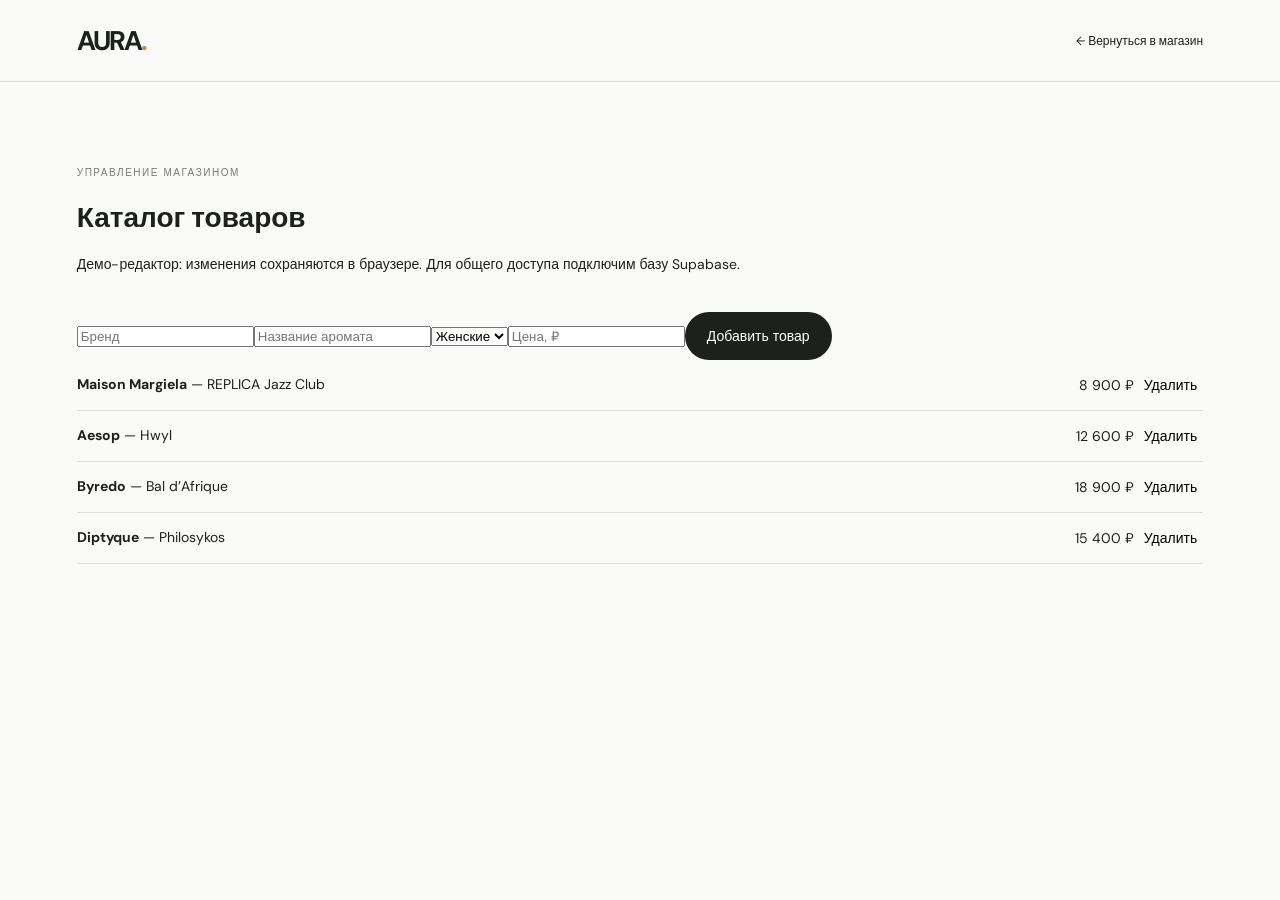
==== admin.html @ 19cbc323 "Создан магазин парфюмерии" ====
<!doctype html><html lang="ru"><head><meta charset="UTF-8"><meta name="viewport" content="width=device-width,initial-scale=1"><title>AURA — управление каталогом</title><link rel="stylesheet" href="styles.css"></head><body><header><a class="logo" href="index.html">AURA<span>.</span></a><nav><a href="index.html">← Вернуться в магазин</a></nav></header><main class="catalog"><small>УПРАВЛЕНИЕ МАГАЗИНОМ</small><h1>Каталог товаров</h1><p>Демо-редактор: изменения сохраняются в браузере. Для общего доступа подключим базу Supabase.</p><form id="form"><input id="brand" placeholder="Бренд" required><input id="name" placeholder="Название аромата" required><select id="type"><option value="women">Женские</option><option value="men">Мужские</option><option value="unisex">Унисекс</option></select><input id="price" type="number" placeholder="Цена, ₽" required><button class="button">Добавить товар</button></form><div id="list"></div></main><script>let data=JSON.parse(localStorage.getItem('aura-products')||'null')||[{brand:'Maison Margiela',name:'REPLICA Jazz Club',type:'unisex',price:8900},{brand:'Aesop',name:'Hwyl',type:'men',price:12600},{brand:'Byredo',name:'Bal d’Afrique',type:'women',price:18900},{brand:'Diptyque',name:'Philosykos',type:'unisex',price:15400}];const save=()=>{localStorage.setItem('aura-products',JSON.stringify(data));draw()};function draw(){list.innerHTML=data.map((p,i)=>`<div class="cart"><span><b>${p.brand}</b> — ${p.name}</span><span>${p.price.toLocaleString('ru-RU')} ₽ <button onclick="data.splice(${i},1);save()">Удалить</button></span></div>`).join('')}form.onsubmit=e=>{e.preventDefault();data.push({brand:brand.value,name:name.value,type:type.value,price:+price.value});save();form.reset()};draw()</script></body></html>
---- styles.css ----
@import url('https://fonts.googleapis.com/css2?family=DM+Sans:wght@400;700&family=Playfair+Display:ital@0;1&display=swap');:root{--ink:#1d211e;--muted:#777c76;--line:#dddeda;--sage:#c8d1c1;--accent:#d77d58}*{box-sizing:border-box}body{margin:0;color:var(--ink);font:14px 'DM Sans',sans-serif;background:#fafaf8}a{color:inherit;text-decoration:none}.top{background:var(--ink);color:#fff;text-align:center;padding:9px;font-size:11px;letter-spacing:.08em}header{height:82px;display:flex;align-items:center;padding:0 6%;gap:5%;border-bottom:1px solid var(--line);position:sticky;top:0;background:#fafaf8;z-index:2}.logo{font-size:27px;font-weight:bold;letter-spacing:-.07em}.logo span{color:var(--accent)}header input{border:0;border-bottom:1px solid #aaa;background:transparent;padding:12px;flex:1;max-width:400px;outline:0;font:inherit}nav{display:flex;gap:25px;margin-left:auto;font-size:12px}button{border:0;background:none;cursor:pointer;font:inherit}.hero{min-height:530px;background:var(--sage);display:grid;grid-template-columns:1fr 1fr;padding:75px 12%}.hero small,.catalog small,.story small{letter-spacing:.15em;color:var(--muted);font-size:10px}.hero h1{font-size:clamp(44px,6vw,78px);line-height:.98;letter-spacing:-.06em}.hero i,h2 i{font-family:'Playfair Display';font-weight:400}.hero p{color:#59635a;max-width:320px;line-height:1.7;margin-bottom:35px}.button{display:inline-block;padding:15px 22px;border-radius:30px;background:var(--ink);color:#fff;margin-top:25px}.art{display:grid;place-items:center}.bottle{height:230px;width:145px;background:linear-gradient(90deg,#b8a68e,#f3e9d7,#a99174);border:3px solid #eadfce;border-radius:7px 7px 20px 20px;display:grid;place-items:center;text-align:center;box-shadow:20px 25px 30px #83908055}.trust{display:grid;grid-template-columns:repeat(4,1fr);padding:28px 10%;border-bottom:1px solid var(--line);gap:20px}.trust small{display:block;color:var(--muted);font-weight:normal;margin-top:7px}.catalog{padding:80px 6%}.heading{display:flex;justify-content:space-between;align-items:end;margin-bottom:35px}.heading h2,.story h2{font-size:42px;letter-spacing:-.05em;margin:15px 0}.heading a{font-size:12px;border-bottom:1px solid}.toolbar{display:flex;justify-content:space-between;border-bottom:1px solid var(--line);padding-bottom:14px;margin-bottom:25px}.chip{color:var(--muted);margin-right:22px}.chip.active{color:var(--ink);font-weight:bold;border-bottom:1px solid}.toolbar select{border:0;background:transparent;color:var(--muted)}.products{display:grid;grid-template-columns:repeat(4,1fr);gap:22px}.product-image{height:280px;background:#eee9e0;display:grid;place-items:center}.product-image:before{content:'';width:95px;height:175px;background:linear-gradient(90deg,#b49a7b,#eadbca,#a78f75);border-radius:5px 5px 18px 18px;box-shadow:12px 15px 20px #7773}.product-info{padding:15px 0}.brand{font-size:10px;color:var(--muted);text-transform:uppercase}.product-name{margin:7px 0}.bottom{display:flex;justify-content:space-between}.add{font-size:11px;border-bottom:1px solid}.story{display:grid;grid-template-columns:1fr 1fr;min-height:430px;background:#f4f2ed}.story>div{display:grid;place-items:center;background:#8a8e7c;color:#f2eee5;font:italic 45px 'Playfair Display';line-height:.9}.story article{padding:80px 12%;line-height:1.8;color:var(--muted)}footer{background:var(--ink);color:white;padding:50px 6%;display:flex;gap:30px}#drawer{position:fixed;right:-420px;top:0;bottom:0;width:390px;background:#fff;z-index:4;padding:30px;transition:.3s;box-shadow:-8px 0 30px #0002}#drawer.open{right:0}#drawer h2{display:flex;justify-content:space-between}#cartItems{min-height:60%;padding-top:20px}.cart{display:flex;justify-content:space-between;border-bottom:1px solid var(--line);padding:15px 0}@media(max-width:800px){header{padding:0 5%}nav a{display:none}.hero{grid-template-columns:1fr;padding:55px 8%}.art{min-height:280px}.trust{grid-template-columns:repeat(2,1fr);padding:25px 8%}.products{grid-template-columns:repeat(2,1fr)}.product-image{height:210px}.story{grid-template-columns:1fr}.story>div{min-height:280px}.heading h2,.story h2{font-size:32px}}
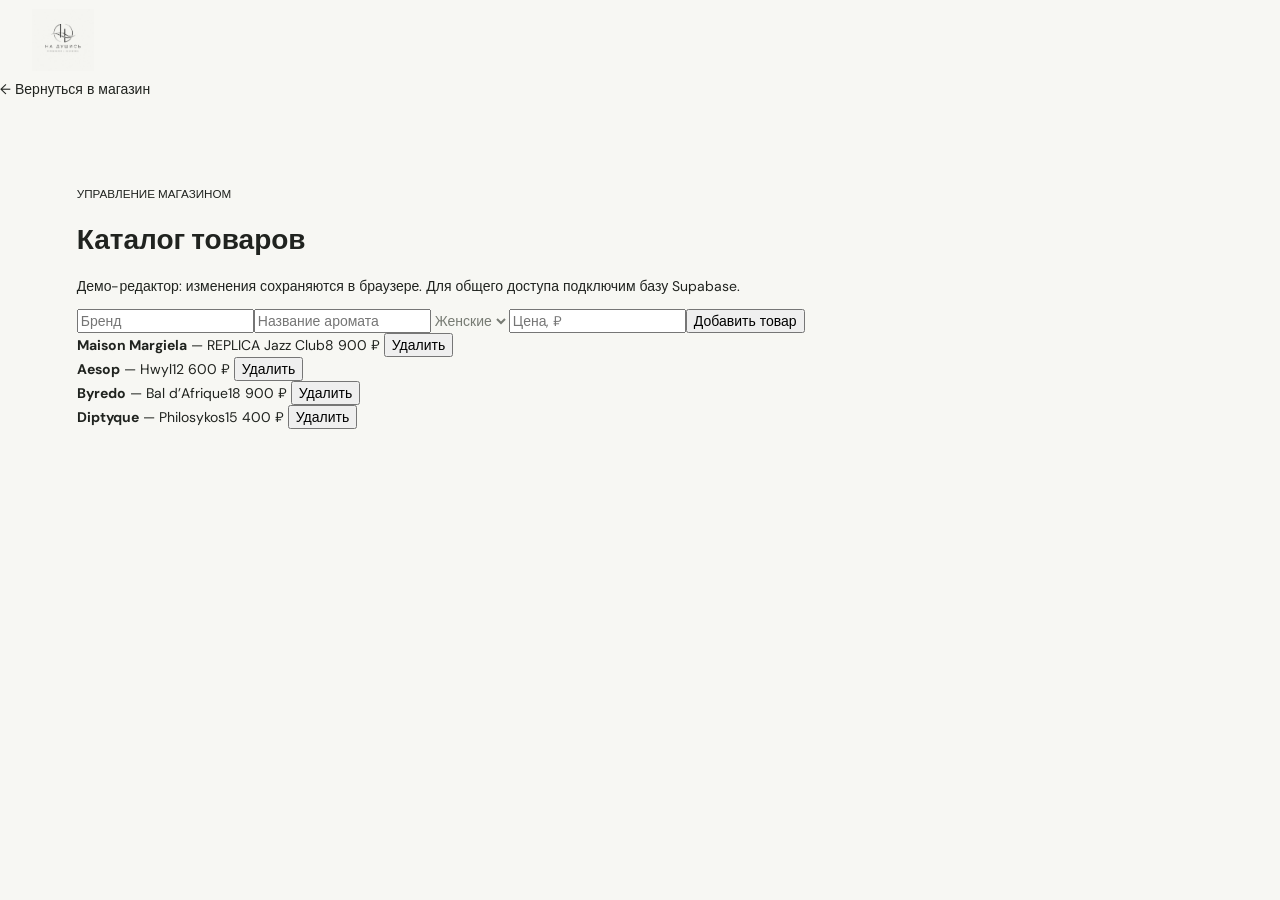
==== commit dfdb2de4: "Add original Na Dushis logo" ====
--- a/admin.html
+++ b/admin.html
@@ -1 +1 @@
-<!doctype html><html lang="ru"><head><meta charset="UTF-8"><meta name="viewport" content="width=device-width,initial-scale=1"><title>AURA — управление каталогом</title><link rel="stylesheet" href="styles.css"></head><body><header><a class="logo" href="index.html">AURA<span>.</span></a><nav><a href="index.html">← Вернуться в магазин</a></nav></header><main class="catalog"><small>УПРАВЛЕНИЕ МАГАЗИНОМ</small><h1>Каталог товаров</h1><p>Демо-редактор: изменения сохраняются в браузере. Для общего доступа подключим базу Supabase.</p><form id="form"><input id="brand" placeholder="Бренд" required><input id="name" placeholder="Название аромата" required><select id="type"><option value="women">Женские</option><option value="men">Мужские</option><option value="unisex">Унисекс</option></select><input id="price" type="number" placeholder="Цена, ₽" required><button class="button">Добавить товар</button></form><div id="list"></div></main><script>let data=JSON.parse(localStorage.getItem('aura-products')||'null')||[{brand:'Maison Margiela',name:'REPLICA Jazz Club',type:'unisex',price:8900},{brand:'Aesop',name:'Hwyl',type:'men',price:12600},{brand:'Byredo',name:'Bal d’Afrique',type:'women',price:18900},{brand:'Diptyque',name:'Philosykos',type:'unisex',price:15400}];const save=()=>{localStorage.setItem('aura-products',JSON.stringify(data));draw()};function draw(){list.innerHTML=data.map((p,i)=>`<div class="cart"><span><b>${p.brand}</b> — ${p.name}</span><span>${p.price.toLocaleString('ru-RU')} ₽ <button onclick="data.splice(${i},1);save()">Удалить</button></span></div>`).join('')}form.onsubmit=e=>{e.preventDefault();data.push({brand:brand.value,name:name.value,type:type.value,price:+price.value});save();form.reset()};draw()</script></body></html>+<!doctype html><html lang="ru"><head><meta charset="UTF-8"><meta name="viewport" content="width=device-width,initial-scale=1"><title>AURA — управление каталогом</title><link rel="stylesheet" href="styles.css"></head><body><header><a class="logo" href="index.html"><img class="site-logo" src="logo.jpg" alt="Логотип"></a><nav><a href="index.html">← Вернуться в магазин</a></nav></header><main class="catalog"><small>УПРАВЛЕНИЕ МАГАЗИНОМ</small><h1>Каталог товаров</h1><p>Демо-редактор: изменения сохраняются в браузере. Для общего доступа подключим базу Supabase.</p><form id="form"><input id="brand" placeholder="Бренд" required><input id="name" placeholder="Название аромата" required><select id="type"><option value="women">Женские</option><option value="men">Мужские</option><option value="unisex">Унисекс</option></select><input id="price" type="number" placeholder="Цена, ₽" required><button class="button">Добавить товар</button></form><div id="list"></div></main><script>let data=JSON.parse(localStorage.getItem('aura-products')||'null')||[{brand:'Maison Margiela',name:'REPLICA Jazz Club',type:'unisex',price:8900},{brand:'Aesop',name:'Hwyl',type:'men',price:12600},{brand:'Byredo',name:'Bal d’Afrique',type:'women',price:18900},{brand:'Diptyque',name:'Philosykos',type:'unisex',price:15400}];const save=()=>{localStorage.setItem('aura-products',JSON.stringify(data));draw()};function draw(){list.innerHTML=data.map((p,i)=>`<div class="cart"><span><b>${p.brand}</b> — ${p.name}</span><span>${p.price.toLocaleString('ru-RU')} ₽ <button onclick="data.splice(${i},1);save()">Удалить</button></span></div>`).join('')}form.onsubmit=e=>{e.preventDefault();data.push({brand:brand.value,name:name.value,type:type.value,price:+price.value});save();form.reset()};draw()</script></body></html>
--- a/styles.css
+++ b/styles.css
@@ -1 +1,30 @@
-@import url('https://fonts.googleapis.com/css2?family=DM+Sans:wght@400;700&family=Playfair+Display:ital@0;1&display=swap');:root{--ink:#1d211e;--muted:#777c76;--line:#dddeda;--sage:#c8d1c1;--accent:#d77d58}*{box-sizing:border-box}body{margin:0;color:var(--ink);font:14px 'DM Sans',sans-serif;background:#fafaf8}a{color:inherit;text-decoration:none}.top{background:var(--ink);color:#fff;text-align:center;padding:9px;font-size:11px;letter-spacing:.08em}header{height:82px;display:flex;align-items:center;padding:0 6%;gap:5%;border-bottom:1px solid var(--line);position:sticky;top:0;background:#fafaf8;z-index:2}.logo{font-size:27px;font-weight:bold;letter-spacing:-.07em}.logo span{color:var(--accent)}header input{border:0;border-bottom:1px solid #aaa;background:transparent;padding:12px;flex:1;max-width:400px;outline:0;font:inherit}nav{display:flex;gap:25px;margin-left:auto;font-size:12px}button{border:0;background:none;cursor:pointer;font:inherit}.hero{min-height:530px;background:var(--sage);display:grid;grid-template-columns:1fr 1fr;padding:75px 12%}.hero small,.catalog small,.story small{letter-spacing:.15em;color:var(--muted);font-size:10px}.hero h1{font-size:clamp(44px,6vw,78px);line-height:.98;letter-spacing:-.06em}.hero i,h2 i{font-family:'Playfair Display';font-weight:400}.hero p{color:#59635a;max-width:320px;line-height:1.7;margin-bottom:35px}.button{display:inline-block;padding:15px 22px;border-radius:30px;background:var(--ink);color:#fff;margin-top:25px}.art{display:grid;place-items:center}.bottle{height:230px;width:145px;background:linear-gradient(90deg,#b8a68e,#f3e9d7,#a99174);border:3px solid #eadfce;border-radius:7px 7px 20px 20px;display:grid;place-items:center;text-align:center;box-shadow:20px 25px 30px #83908055}.trust{display:grid;grid-template-columns:repeat(4,1fr);padding:28px 10%;border-bottom:1px solid var(--line);gap:20px}.trust small{display:block;color:var(--muted);font-weight:normal;margin-top:7px}.catalog{padding:80px 6%}.heading{display:flex;justify-content:space-between;align-items:end;margin-bottom:35px}.heading h2,.story h2{font-size:42px;letter-spacing:-.05em;margin:15px 0}.heading a{font-size:12px;border-bottom:1px solid}.toolbar{display:flex;justify-content:space-between;border-bottom:1px solid var(--line);padding-bottom:14px;margin-bottom:25px}.chip{color:var(--muted);margin-right:22px}.chip.active{color:var(--ink);font-weight:bold;border-bottom:1px solid}.toolbar select{border:0;background:transparent;color:var(--muted)}.products{display:grid;grid-template-columns:repeat(4,1fr);gap:22px}.product-image{height:280px;background:#eee9e0;display:grid;place-items:center}.product-image:before{content:'';width:95px;height:175px;background:linear-gradient(90deg,#b49a7b,#eadbca,#a78f75);border-radius:5px 5px 18px 18px;box-shadow:12px 15px 20px #7773}.product-info{padding:15px 0}.brand{font-size:10px;color:var(--muted);text-transform:uppercase}.product-name{margin:7px 0}.bottom{display:flex;justify-content:space-between}.add{font-size:11px;border-bottom:1px solid}.story{display:grid;grid-template-columns:1fr 1fr;min-height:430px;background:#f4f2ed}.story>div{display:grid;place-items:center;background:#8a8e7c;color:#f2eee5;font:italic 45px 'Playfair Display';line-height:.9}.story article{padding:80px 12%;line-height:1.8;color:var(--muted)}footer{background:var(--ink);color:white;padding:50px 6%;display:flex;gap:30px}#drawer{position:fixed;right:-420px;top:0;bottom:0;width:390px;background:#fff;z-index:4;padding:30px;transition:.3s;box-shadow:-8px 0 30px #0002}#drawer.open{right:0}#drawer h2{display:flex;justify-content:space-between}#cartItems{min-height:60%;padding-top:20px}.cart{display:flex;justify-content:space-between;border-bottom:1px solid var(--line);padding:15px 0}@media(max-width:800px){header{padding:0 5%}nav a{display:none}.hero{grid-template-columns:1fr;padding:55px 8%}.art{min-height:280px}.trust{grid-template-columns:repeat(2,1fr);padding:25px 8%}.products{grid-template-columns:repeat(2,1fr)}.product-image{height:210px}.story{grid-template-columns:1fr}.story>div{min-height:280px}.heading h2,.story h2{font-size:32px}}+@import url('https://fonts.googleapis.com/css2?family=DM+Sans:wght@400;500;700&family=Playfair+Display:ital@0;1&display=swap');
+:root{--ink:#20231f;--muted:#777b73;--line:#dedfd9;--cream:#f7f7f3;--sage:#cbd6c4;--orange:#d7774f}*{box-sizing:border-box}html{scroll-behavior:smooth}body{margin:0;background:var(--cream);color:var(--ink);font:14px 'DM Sans',sans-serif}button,input,select{font:inherit}button{cursor:pointer}a{color:inherit;text-decoration:none}.announcement{background:var(--ink);color:#fff;text-align:center;padding:10px;font-size:10px;letter-spacing:.1em}.announcement span{color:#dd8e6d;margin:0 14px}.site-header{height:80px;padding:0 5.5%;display:flex;align-items:center;gap:38px;border-bottom:1px solid var(--line);background:rgba(247,247,243,.95);position:sticky;top:0;z-index:5}.logo{font-size:28px;font-weight:700;letter-spacing:-.08em}.logo span{color:var(--orange)}.main-nav{display:flex;gap:25px;font-size:12px}.main-nav a:hover,.admin-link:hover,.text-link:hover{color:var(--orange)}.search{margin-left:auto;display:flex;gap:7px;align-items:center;border-bottom:1px solid #b3b5ae;width:235px;color:#60655e}.search span{font-size:25px;line-height:0}.search input{width:100%;padding:10px 0;border:0;background:none;outline:0}.admin-link{font-size:12px}.cart-button{border:1px solid var(--ink);border-radius:22px;padding:10px 16px;background:none;font-size:12px}.cart-button b{background:var(--orange);color:#fff;border-radius:50%;padding:3px 6px;margin-left:7px}.mobile-menu{display:none;background:none;border:0;font-size:20px}.hero{min-height:580px;background:var(--sage);display:grid;grid-template-columns:1.05fr .95fr;padding:80px 12% 70px;overflow:hidden}.eyebrow{font-size:10px;letter-spacing:.16em;color:var(--muted);margin:0 0 22px}.hero h1{font-size:clamp(42px,5.5vw,76px);line-height:.98;letter-spacing:-.065em;margin:0 0 26px}.hero h1 em,h2 em{font-family:'Playfair Display',serif;font-weight:400}.hero-text{max-width:370px;line-height:1.75;color:#5d665d}.primary{display:inline-block;border:0;background:var(--ink);color:#fff;padding:16px 21px;margin-top:18px}.primary span{margin-left:28px;color:#e99575}.hero-visual{position:relative;display:grid;place-items:center}.sun{width:365px;height:365px;border-radius:50%;background:#e8c8a8;position:absolute}.hero-bottle{z-index:1;width:150px;height:250px;border:3px solid #f2e2cc;border-radius:8px 8px 28px 28px;background:linear-gradient(100deg,#927958,#f0dfc1 48%,#8f7657);box-shadow:26px 35px 35px #7a866f66;display:flex;flex-direction:column;align-items:center;justify-content:center;color:#493d31;gap:14px}.hero-bottle small,.hero-bottle i{font-size:8px;letter-spacing:.15em}.hero-bottle strong{font-size:23px}.vertical-note{position:absolute;right:0;bottom:20px;writing-mode:vertical-rl;font-size:9px;letter-spacing:.18em}.values{display:grid;grid-template-columns:repeat(4,1fr);padding:29px 10%;border-bottom:1px solid var(--line);gap:20px}.values div{display:flex;gap:18px;align-items:center}.values strong{font:italic 22px 'Playfair Display';color:var(--orange)}.values span{line-height:1.4}.catalog{padding:86px 6%}.section-head{display:flex;justify-content:space-between;align-items:end}.section-head h2,.editorial h2,.newsletter h2{font-size:43px;letter-spacing:-.06em;margin:0}.result-count{color:var(--muted);font-size:12px}.catalog-tools{display:flex;justify-content:space-between;align-items:center;border-bottom:1px solid var(--line);padding:36px 0 15px;margin-bottom:28px}.chips{display:flex;gap:25px}.chip{border:0;background:none;color:var(--muted);padding:8px 0}.chip.active{color:var(--ink);border-bottom:2px solid var(--orange)}select{border:0;background:transparent;color:var(--muted);outline:0}.products{display:grid;grid-template-columns:repeat(4,1fr);gap:28px 18px}.product-art{height:280px;position:relative;display:grid;place-items:center;overflow:hidden}.product-art:after{content:'';position:absolute;width:150px;height:210px;border-radius:50%;background:#ffffff40;filter:blur(20px)}.sand{background:#d9c6a9}.amber{background:#947557}.clay{background:#b88c78}.green{background:#a8b39c}.olive{background:#9da58a}.rose{background:#d6aaa0}.blue{background:#aabfc2}.gold{background:#d0a364}.heart{position:absolute;right:15px;top:13px;font-size:21px;z-index:1}.mini-bottle{z-index:1;width:73px;height:115px;border:2px solid #f4e5ce;border-radius:5px 5px 13px 13px;background:linear-gradient(90deg,#806746,#f0dcba,#856e4d);display:grid;place-items:center;font-family:'Playfair Display';font-size:27px;box-shadow:13px 18px 22px #554a3a55}.product-art>small{position:absolute;bottom:14px;left:15px;font-size:8px;letter-spacing:.15em}.product-info{padding-top:15px}.product-info p{font-size:10px;color:var(--muted);text-transform:uppercase;letter-spacing:.08em;margin:0 0 8px}.product-info h3{font-size:16px;font-weight:500;margin:0 0 8px}.product-info>small{color:var(--muted);font-size:11px}.product-bottom{display:flex;justify-content:space-between;align-items:center;margin-top:18px}.product-bottom strong{font-size:13px}.add{border:0;border-bottom:1px solid var(--ink);background:none;padding:3px 0;font-size:11px}.empty{color:var(--muted);line-height:1.8;padding:30px 0}.editorial{margin:0 6% 100px;background:#e5d7c5;min-height:390px;padding:55px 8%;display:grid;grid-template-columns:.5fr 1.2fr 1fr;align-items:center;overflow:hidden}.editorial-title{font:italic 33px 'Playfair Display';line-height:.84;color:#96785e}.editorial h2{font-size:46px}.editorial p:not(.eyebrow){max-width:370px;line-height:1.7;color:#665a4d}.text-link{border-bottom:1px solid var(--ink);padding-bottom:7px;display:inline-block;margin-top:12px}.text-link span{margin-left:35px}.editorial-orb{justify-self:end;width:240px;height:240px;border-radius:50%;background:radial-gradient(circle at 35% 30%,#f4e9d5,#bb9270);display:grid;place-items:center;text-align:center;font:italic 25px 'Playfair Display';color:#fff;transform:rotate(-12deg)}.brands{text-align:center;padding:0 6% 100px}.brands>div{display:flex;justify-content:space-around;align-items:center;border-top:1px solid var(--line);border-bottom:1px solid var(--line);padding:30px 0;font-family:Georgia,serif;font-size:20px}.brands span:nth-child(2){font-style:italic}.newsletter{background:var(--sage);padding:75px 12%;display:flex;align-items:center;gap:80px}.newsletter h2{font-size:38px}.newsletter form{margin-left:auto;display:flex;border-bottom:1px solid var(--ink)}.newsletter input{border:0;background:transparent;padding:15px 5px;outline:0;min-width:220px}.newsletter .primary{margin:0;padding:13px 16px}.newsletter .primary span{display:none}footer{padding:35px 6%;display:flex;align-items:center;gap:30px}footer p{color:var(--muted);margin-right:auto;font-size:12px}footer>span{color:var(--muted);font-size:11px}.drawer{position:fixed;right:0;top:0;bottom:0;width:410px;max-width:100%;background:var(--cream);z-index:10;transform:translateX(100%);transition:.3s;padding:35px;display:flex;flex-direction:column}.drawer.open{transform:translateX(0)}.drawer-head{display:flex;justify-content:space-between;border-bottom:1px solid var(--line);padding-bottom:20px}.drawer-head h2{margin:0;font-size:25px}.drawer-head small{color:var(--muted);font-size:12px}.drawer-head button{border:0;background:none;font-size:30px}.cart-row{display:grid;grid-template-columns:55px 1fr auto 20px;gap:13px;align-items:center;padding:16px 0;border-bottom:1px solid var(--line)}.cart-thumb{height:65px;display:grid;place-items:center;font:22px 'Playfair Display'}.cart-row b{display:block;font-size:12px}.cart-row small{display:block;color:var(--muted);font-size:10px;margin-top:6px}.cart-row strong{font-size:11px}.cart-row button{border:0;background:none;font-size:20px;color:var(--muted)}.cart-bottom{margin-top:auto}.cart-bottom>div{display:flex;justify-content:space-between;margin-bottom:20px}.cart-bottom strong{font-size:18px}.checkout{width:100%;text-align:left;margin:0}.checkout span{float:right}#overlay{display:none;position:fixed;inset:0;background:#20231f66;z-index:9}#overlay.show{display:block}
+@media(max-width:800px){.site-header{gap:15px;padding:0 5%;height:68px}.main-nav{display:none;position:absolute;top:68px;left:0;right:0;background:var(--cream);padding:20px 5%;flex-direction:column}.main-nav.show{display:flex}.search{width:auto;flex:1}.admin-link{display:none}.mobile-menu{display:block}.hero{grid-template-columns:1fr;padding:60px 8% 40px}.hero-visual{min-height:300px}.values{grid-template-columns:repeat(2,1fr);padding:25px 8%}.catalog{padding:60px 6%}.products{grid-template-columns:repeat(2,1fr);gap:25px 12px}.product-art{height:220px}.catalog-tools{display:block}.chips{overflow:auto;margin-bottom:18px;gap:20px}.editorial{margin:0 6% 70px;padding:40px 8%;grid-template-columns:1fr;gap:25px}.editorial-title{display:none}.editorial-orb{justify-self:center}.brands>div{flex-wrap:wrap;gap:22px;font-size:16px}.newsletter{display:block;padding:55px 8%}.newsletter form{margin-top:25px}.newsletter input{min-width:0;width:100%}footer{padding:28px 6%;flex-wrap:wrap;gap:12px}footer p{width:100%;order:3}.section-head h2{font-size:35px}}
+.brands{text-align:left}.brands .section-head{border:0;padding:0 0 30px}.brand-letters{display:flex;flex-wrap:wrap;gap:8px;border-top:1px solid var(--line);border-bottom:1px solid var(--line);padding:18px 0;margin-bottom:24px}.brand-letter{border:0;background:transparent;color:var(--muted);min-width:27px;padding:7px 5px}.brand-letter.active,.brand-letter:hover{background:var(--ink);color:#fff;border-radius:50%}.brand-list{display:grid;grid-template-columns:repeat(4,1fr);gap:0 20px}.brand-item{border:0;border-bottom:1px solid var(--line);background:transparent;text-align:left;padding:15px 4px;font:16px Georgia,serif;display:flex;justify-content:space-between}.brand-item span{opacity:0;color:var(--orange)}.brand-item:hover,.brand-item.selected{color:var(--orange)}.brand-item:hover span,.brand-item.selected span{opacity:1}
+@media(max-width:800px){.brand-list{grid-template-columns:repeat(2,1fr);gap:0 15px}.brand-item{font-size:14px}.brand-letters{gap:3px}}
+.brands{width:100%;max-width:100%;overflow:hidden}.brands>.section-head{display:flex;justify-content:space-between;align-items:end;gap:20px}.brands>.brand-letters{display:flex;flex-wrap:wrap;justify-content:flex-start;align-items:center;gap:6px;width:100%;max-width:100%;overflow:hidden}.brands>.brand-list{display:grid;grid-template-columns:repeat(4,minmax(0,1fr));width:100%;max-width:100%;overflow:hidden}.brand-item{min-width:0;overflow:hidden;text-overflow:ellipsis;white-space:nowrap}.brand-item span{flex:0 0 auto;margin-left:8px}.brand-letter{flex:0 0 auto}
+@media(max-width:800px){.brands>.section-head{display:block}.brands>.section-head .result-count{margin-top:12px}.brands>.brand-letters{overflow-x:auto;flex-wrap:nowrap;padding-bottom:14px}.brands>.brand-list{grid-template-columns:repeat(2,minmax(0,1fr));gap:0 12px}}
+/* Scoped brand layout: overrides legacy .brands > div rules. */
+#brands{width:100%;max-width:100%;overflow:visible;scroll-margin-top:90px}
+#brands>.section-head{display:flex;flex-wrap:wrap;justify-content:space-between;font:inherit;gap:16px;border:0;padding:0 0 24px}
+#brands>.brand-letters{display:flex;flex-wrap:wrap;justify-content:flex-start;gap:6px;width:100%;max-width:100%;overflow:visible;font:inherit;padding:16px 0}
+#brands .brand-letter{min-width:36px;min-height:40px;padding:8px;border-radius:6px;flex:0 0 auto}
+#brands>.brand-list{display:grid;grid-template-columns:repeat(4,minmax(0,1fr));gap:0 20px;align-items:stretch;width:100%;max-width:100%;border:0;padding:0;font:inherit;overflow:visible}
+#brands .brand-item{display:block;position:relative;min-width:0;width:100%;white-space:normal;overflow-wrap:anywhere;overflow:visible;text-overflow:clip;padding:16px 24px 16px 0;line-height:1.5}
+#brands .brand-item span{position:absolute;right:2px;top:16px;font-style:normal}
+#brands button:focus-visible{outline:2px solid var(--orange);outline-offset:2px}
+#catalog{scroll-margin-top:90px}
+@media(max-width:900px){#brands>.brand-list{grid-template-columns:repeat(3,minmax(0,1fr))}}
+@media(max-width:600px){#brands>.brand-list{grid-template-columns:repeat(2,minmax(0,1fr));gap:0 14px}}
+@media(max-width:360px){#brands>.brand-list{grid-template-columns:minmax(0,1fr)}}
+/* One aligned row per letter; one vertical list of names beside it. */
+#brands>#brandLetters{display:none}
+#brands>#brandList{display:block;width:100%;padding:0;border:0}
+#brands .brand-group{display:grid;grid-template-columns:64px minmax(0,1fr);gap:24px;padding:24px 0;border-top:1px solid var(--line);scroll-margin-top:90px}
+#brands .brand-initial{margin:0;font-size:26px;line-height:44px;color:var(--orange)}
+#brands .brand-names{display:flex;flex-direction:column;min-width:0;align-items:stretch}
+#brands .brand-item{font:14px 'DM Sans',sans-serif;line-height:1.5;min-height:44px;padding:11px 0;border:0;white-space:normal;overflow-wrap:anywhere;text-align:left}
+#brands .brand-empty{margin:0;padding:11px 0;color:var(--muted);font-size:13px;line-height:1.5}
+@media(max-width:600px){#brands .brand-group{grid-template-columns:44px minmax(0,1fr);gap:12px}#brands .brand-initial{font-size:22px}}
+.site-logo{display:block;width:125px;height:62px;object-fit:contain;mix-blend-mode:multiply}.logo{display:flex;align-items:center;height:80px}.logo img{max-width:100%;max-height:100%}@media(max-width:800px){.logo{height:68px}.site-logo{width:105px;height:56px}}
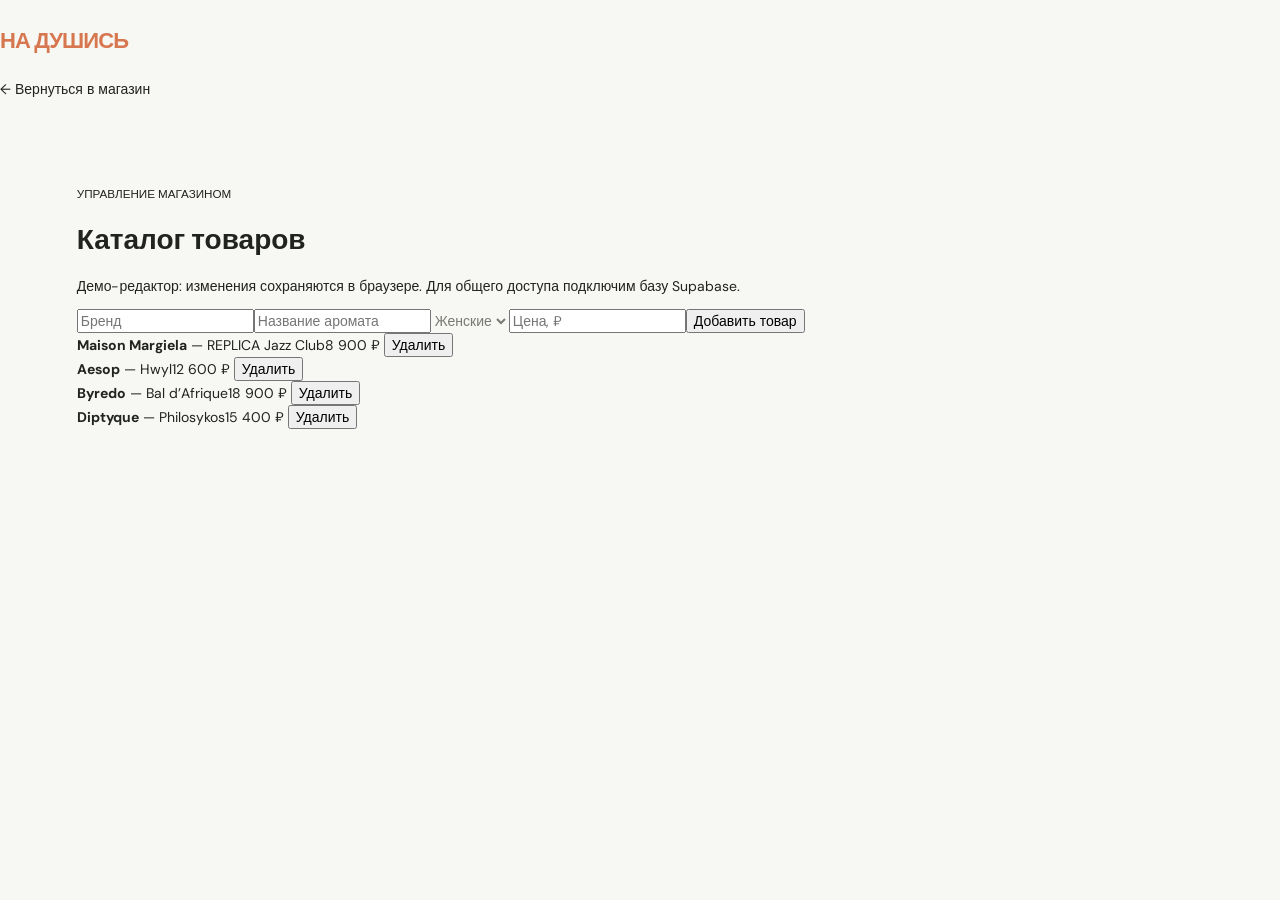
==== commit 89f8813a: "Finish compact brand replacement" ====
--- a/admin.html
+++ b/admin.html
@@ -1 +1 @@
-<!doctype html><html lang="ru"><head><meta charset="UTF-8"><meta name="viewport" content="width=device-width,initial-scale=1"><title>AURA — управление каталогом</title><link rel="stylesheet" href="styles.css"></head><body><header><a class="logo" href="index.html"><img class="site-logo" src="logo.jpg" alt="Логотип"></a><nav><a href="index.html">← Вернуться в магазин</a></nav></header><main class="catalog"><small>УПРАВЛЕНИЕ МАГАЗИНОМ</small><h1>Каталог товаров</h1><p>Демо-редактор: изменения сохраняются в браузере. Для общего доступа подключим базу Supabase.</p><form id="form"><input id="brand" placeholder="Бренд" required><input id="name" placeholder="Название аромата" required><select id="type"><option value="women">Женские</option><option value="men">Мужские</option><option value="unisex">Унисекс</option></select><input id="price" type="number" placeholder="Цена, ₽" required><button class="button">Добавить товар</button></form><div id="list"></div></main><script>let data=JSON.parse(localStorage.getItem('aura-products')||'null')||[{brand:'Maison Margiela',name:'REPLICA Jazz Club',type:'unisex',price:8900},{brand:'Aesop',name:'Hwyl',type:'men',price:12600},{brand:'Byredo',name:'Bal d’Afrique',type:'women',price:18900},{brand:'Diptyque',name:'Philosykos',type:'unisex',price:15400}];const save=()=>{localStorage.setItem('aura-products',JSON.stringify(data));draw()};function draw(){list.innerHTML=data.map((p,i)=>`<div class="cart"><span><b>${p.brand}</b> — ${p.name}</span><span>${p.price.toLocaleString('ru-RU')} ₽ <button onclick="data.splice(${i},1);save()">Удалить</button></span></div>`).join('')}form.onsubmit=e=>{e.preventDefault();data.push({brand:brand.value,name:name.value,type:type.value,price:+price.value});save();form.reset()};draw()</script></body></html>+<!doctype html><html lang="ru"><head><meta charset="UTF-8"><meta name="viewport" content="width=device-width,initial-scale=1"><title>AURA — управление каталогом</title><link rel="stylesheet" href="styles.css"></head><body><header><a class="logo" href="index.html"><span class="logo-name">НА ДУШИСЬ</span></a><nav><a href="index.html">← Вернуться в магазин</a></nav></header><main class="catalog"><small>УПРАВЛЕНИЕ МАГАЗИНОМ</small><h1>Каталог товаров</h1><p>Демо-редактор: изменения сохраняются в браузере. Для общего доступа подключим базу Supabase.</p><form id="form"><input id="brand" placeholder="Бренд" required><input id="name" placeholder="Название аромата" required><select id="type"><option value="women">Женские</option><option value="men">Мужские</option><option value="unisex">Унисекс</option></select><input id="price" type="number" placeholder="Цена, ₽" required><button class="button">Добавить товар</button></form><div id="list"></div></main><script>let data=JSON.parse(localStorage.getItem('aura-products')||'null')||[{brand:'Maison Margiela',name:'REPLICA Jazz Club',type:'unisex',price:8900},{brand:'Aesop',name:'Hwyl',type:'men',price:12600},{brand:'Byredo',name:'Bal d’Afrique',type:'women',price:18900},{brand:'Diptyque',name:'Philosykos',type:'unisex',price:15400}];const save=()=>{localStorage.setItem('aura-products',JSON.stringify(data));draw()};function draw(){list.innerHTML=data.map((p,i)=>`<div class="cart"><span><b>${p.brand}</b> — ${p.name}</span><span>${p.price.toLocaleString('ru-RU')} ₽ <button onclick="data.splice(${i},1);save()">Удалить</button></span></div>`).join('')}form.onsubmit=e=>{e.preventDefault();data.push({brand:brand.value,name:name.value,type:type.value,price:+price.value});save();form.reset()};draw()</script></body></html>
--- a/styles.css
+++ b/styles.css
@@ -1,6 +1,6 @@
 @import url('https://fonts.googleapis.com/css2?family=DM+Sans:wght@400;500;700&family=Playfair+Display:ital@0;1&display=swap');
-:root{--ink:#20231f;--muted:#777b73;--line:#dedfd9;--cream:#f7f7f3;--sage:#cbd6c4;--orange:#d7774f}*{box-sizing:border-box}html{scroll-behavior:smooth}body{margin:0;background:var(--cream);color:var(--ink);font:14px 'DM Sans',sans-serif}button,input,select{font:inherit}button{cursor:pointer}a{color:inherit;text-decoration:none}.announcement{background:var(--ink);color:#fff;text-align:center;padding:10px;font-size:10px;letter-spacing:.1em}.announcement span{color:#dd8e6d;margin:0 14px}.site-header{height:80px;padding:0 5.5%;display:flex;align-items:center;gap:38px;border-bottom:1px solid var(--line);background:rgba(247,247,243,.95);position:sticky;top:0;z-index:5}.logo{font-size:28px;font-weight:700;letter-spacing:-.08em}.logo span{color:var(--orange)}.main-nav{display:flex;gap:25px;font-size:12px}.main-nav a:hover,.admin-link:hover,.text-link:hover{color:var(--orange)}.search{margin-left:auto;display:flex;gap:7px;align-items:center;border-bottom:1px solid #b3b5ae;width:235px;color:#60655e}.search span{font-size:25px;line-height:0}.search input{width:100%;padding:10px 0;border:0;background:none;outline:0}.admin-link{font-size:12px}.cart-button{border:1px solid var(--ink);border-radius:22px;padding:10px 16px;background:none;font-size:12px}.cart-button b{background:var(--orange);color:#fff;border-radius:50%;padding:3px 6px;margin-left:7px}.mobile-menu{display:none;background:none;border:0;font-size:20px}.hero{min-height:580px;background:var(--sage);display:grid;grid-template-columns:1.05fr .95fr;padding:80px 12% 70px;overflow:hidden}.eyebrow{font-size:10px;letter-spacing:.16em;color:var(--muted);margin:0 0 22px}.hero h1{font-size:clamp(42px,5.5vw,76px);line-height:.98;letter-spacing:-.065em;margin:0 0 26px}.hero h1 em,h2 em{font-family:'Playfair Display',serif;font-weight:400}.hero-text{max-width:370px;line-height:1.75;color:#5d665d}.primary{display:inline-block;border:0;background:var(--ink);color:#fff;padding:16px 21px;margin-top:18px}.primary span{margin-left:28px;color:#e99575}.hero-visual{position:relative;display:grid;place-items:center}.sun{width:365px;height:365px;border-radius:50%;background:#e8c8a8;position:absolute}.hero-bottle{z-index:1;width:150px;height:250px;border:3px solid #f2e2cc;border-radius:8px 8px 28px 28px;background:linear-gradient(100deg,#927958,#f0dfc1 48%,#8f7657);box-shadow:26px 35px 35px #7a866f66;display:flex;flex-direction:column;align-items:center;justify-content:center;color:#493d31;gap:14px}.hero-bottle small,.hero-bottle i{font-size:8px;letter-spacing:.15em}.hero-bottle strong{font-size:23px}.vertical-note{position:absolute;right:0;bottom:20px;writing-mode:vertical-rl;font-size:9px;letter-spacing:.18em}.values{display:grid;grid-template-columns:repeat(4,1fr);padding:29px 10%;border-bottom:1px solid var(--line);gap:20px}.values div{display:flex;gap:18px;align-items:center}.values strong{font:italic 22px 'Playfair Display';color:var(--orange)}.values span{line-height:1.4}.catalog{padding:86px 6%}.section-head{display:flex;justify-content:space-between;align-items:end}.section-head h2,.editorial h2,.newsletter h2{font-size:43px;letter-spacing:-.06em;margin:0}.result-count{color:var(--muted);font-size:12px}.catalog-tools{display:flex;justify-content:space-between;align-items:center;border-bottom:1px solid var(--line);padding:36px 0 15px;margin-bottom:28px}.chips{display:flex;gap:25px}.chip{border:0;background:none;color:var(--muted);padding:8px 0}.chip.active{color:var(--ink);border-bottom:2px solid var(--orange)}select{border:0;background:transparent;color:var(--muted);outline:0}.products{display:grid;grid-template-columns:repeat(4,1fr);gap:28px 18px}.product-art{height:280px;position:relative;display:grid;place-items:center;overflow:hidden}.product-art:after{content:'';position:absolute;width:150px;height:210px;border-radius:50%;background:#ffffff40;filter:blur(20px)}.sand{background:#d9c6a9}.amber{background:#947557}.clay{background:#b88c78}.green{background:#a8b39c}.olive{background:#9da58a}.rose{background:#d6aaa0}.blue{background:#aabfc2}.gold{background:#d0a364}.heart{position:absolute;right:15px;top:13px;font-size:21px;z-index:1}.mini-bottle{z-index:1;width:73px;height:115px;border:2px solid #f4e5ce;border-radius:5px 5px 13px 13px;background:linear-gradient(90deg,#806746,#f0dcba,#856e4d);display:grid;place-items:center;font-family:'Playfair Display';font-size:27px;box-shadow:13px 18px 22px #554a3a55}.product-art>small{position:absolute;bottom:14px;left:15px;font-size:8px;letter-spacing:.15em}.product-info{padding-top:15px}.product-info p{font-size:10px;color:var(--muted);text-transform:uppercase;letter-spacing:.08em;margin:0 0 8px}.product-info h3{font-size:16px;font-weight:500;margin:0 0 8px}.product-info>small{color:var(--muted);font-size:11px}.product-bottom{display:flex;justify-content:space-between;align-items:center;margin-top:18px}.product-bottom strong{font-size:13px}.add{border:0;border-bottom:1px solid var(--ink);background:none;padding:3px 0;font-size:11px}.empty{color:var(--muted);line-height:1.8;padding:30px 0}.editorial{margin:0 6% 100px;background:#e5d7c5;min-height:390px;padding:55px 8%;display:grid;grid-template-columns:.5fr 1.2fr 1fr;align-items:center;overflow:hidden}.editorial-title{font:italic 33px 'Playfair Display';line-height:.84;color:#96785e}.editorial h2{font-size:46px}.editorial p:not(.eyebrow){max-width:370px;line-height:1.7;color:#665a4d}.text-link{border-bottom:1px solid var(--ink);padding-bottom:7px;display:inline-block;margin-top:12px}.text-link span{margin-left:35px}.editorial-orb{justify-self:end;width:240px;height:240px;border-radius:50%;background:radial-gradient(circle at 35% 30%,#f4e9d5,#bb9270);display:grid;place-items:center;text-align:center;font:italic 25px 'Playfair Display';color:#fff;transform:rotate(-12deg)}.brands{text-align:center;padding:0 6% 100px}.brands>div{display:flex;justify-content:space-around;align-items:center;border-top:1px solid var(--line);border-bottom:1px solid var(--line);padding:30px 0;font-family:Georgia,serif;font-size:20px}.brands span:nth-child(2){font-style:italic}.newsletter{background:var(--sage);padding:75px 12%;display:flex;align-items:center;gap:80px}.newsletter h2{font-size:38px}.newsletter form{margin-left:auto;display:flex;border-bottom:1px solid var(--ink)}.newsletter input{border:0;background:transparent;padding:15px 5px;outline:0;min-width:220px}.newsletter .primary{margin:0;padding:13px 16px}.newsletter .primary span{display:none}footer{padding:35px 6%;display:flex;align-items:center;gap:30px}footer p{color:var(--muted);margin-right:auto;font-size:12px}footer>span{color:var(--muted);font-size:11px}.drawer{position:fixed;right:0;top:0;bottom:0;width:410px;max-width:100%;background:var(--cream);z-index:10;transform:translateX(100%);transition:.3s;padding:35px;display:flex;flex-direction:column}.drawer.open{transform:translateX(0)}.drawer-head{display:flex;justify-content:space-between;border-bottom:1px solid var(--line);padding-bottom:20px}.drawer-head h2{margin:0;font-size:25px}.drawer-head small{color:var(--muted);font-size:12px}.drawer-head button{border:0;background:none;font-size:30px}.cart-row{display:grid;grid-template-columns:55px 1fr auto 20px;gap:13px;align-items:center;padding:16px 0;border-bottom:1px solid var(--line)}.cart-thumb{height:65px;display:grid;place-items:center;font:22px 'Playfair Display'}.cart-row b{display:block;font-size:12px}.cart-row small{display:block;color:var(--muted);font-size:10px;margin-top:6px}.cart-row strong{font-size:11px}.cart-row button{border:0;background:none;font-size:20px;color:var(--muted)}.cart-bottom{margin-top:auto}.cart-bottom>div{display:flex;justify-content:space-between;margin-bottom:20px}.cart-bottom strong{font-size:18px}.checkout{width:100%;text-align:left;margin:0}.checkout span{float:right}#overlay{display:none;position:fixed;inset:0;background:#20231f66;z-index:9}#overlay.show{display:block}
-@media(max-width:800px){.site-header{gap:15px;padding:0 5%;height:68px}.main-nav{display:none;position:absolute;top:68px;left:0;right:0;background:var(--cream);padding:20px 5%;flex-direction:column}.main-nav.show{display:flex}.search{width:auto;flex:1}.admin-link{display:none}.mobile-menu{display:block}.hero{grid-template-columns:1fr;padding:60px 8% 40px}.hero-visual{min-height:300px}.values{grid-template-columns:repeat(2,1fr);padding:25px 8%}.catalog{padding:60px 6%}.products{grid-template-columns:repeat(2,1fr);gap:25px 12px}.product-art{height:220px}.catalog-tools{display:block}.chips{overflow:auto;margin-bottom:18px;gap:20px}.editorial{margin:0 6% 70px;padding:40px 8%;grid-template-columns:1fr;gap:25px}.editorial-title{display:none}.editorial-orb{justify-self:center}.brands>div{flex-wrap:wrap;gap:22px;font-size:16px}.newsletter{display:block;padding:55px 8%}.newsletter form{margin-top:25px}.newsletter input{min-width:0;width:100%}footer{padding:28px 6%;flex-wrap:wrap;gap:12px}footer p{width:100%;order:3}.section-head h2{font-size:35px}}
+:root{--ink:#20231f;--muted:#777b73;--line:#dedfd9;--cream:#f7f7f3;--sage:#cbd6c4;--orange:#d7774f}*{box-sizing:border-box}html{scroll-behavior:smooth}body{margin:0;background:var(--cream);color:var(--ink);font:14px 'DM Sans',sans-serif}button,input,select{font:inherit}button{cursor:pointer}a{color:inherit;text-decoration:none}.announcement{background:var(--ink);color:#fff;text-align:center;padding:10px;font-size:10px;letter-spacing:.1em}.announcement span{color:#dd8e6d;margin:0 14px}.site-header{height:80px;padding:0 5.5%;display:flex;align-items:center;gap:38px;border-bottom:1px solid var(--line);background:rgba(247,247,243,.95);position:sticky;top:0;z-index:5}.logo{font-size:28px;font-weight:700;letter-spacing:-.08em;flex:0 0 auto}.logo span{color:var(--orange)}.main-nav{display:flex;gap:25px;font-size:12px}.main-nav a:hover,.admin-link:hover,.text-link:hover{color:var(--orange)}.search{margin-left:auto;display:flex;gap:7px;align-items:center;border-bottom:1px solid #b3b5ae;width:235px;color:#60655e}.search span{font-size:25px;line-height:0}.search input{width:100%;padding:10px 0;border:0;background:none;outline:0}.admin-link{font-size:12px}.cart-button{border:1px solid var(--ink);border-radius:22px;padding:10px 16px;background:none;font-size:12px}.cart-button b{background:var(--orange);color:#fff;border-radius:50%;padding:3px 6px;margin-left:7px}.mobile-menu{display:none;background:none;border:0;font-size:20px}.hero{min-height:580px;background:var(--sage);display:grid;grid-template-columns:1.05fr .95fr;padding:80px 12% 70px;overflow:hidden}.eyebrow{font-size:10px;letter-spacing:.16em;color:var(--muted);margin:0 0 22px}.hero h1{font-size:clamp(42px,5.5vw,76px);line-height:.98;letter-spacing:-.065em;margin:0 0 26px}.hero h1 em,h2 em{font-family:'Playfair Display',serif;font-weight:400}.hero-text{max-width:370px;line-height:1.75;color:#5d665d}.primary{display:inline-block;border:0;background:var(--ink);color:#fff;padding:16px 21px;margin-top:18px}.primary span{margin-left:28px;color:#e99575}.hero-visual{position:relative;display:grid;place-items:center}.sun{width:365px;height:365px;border-radius:50%;background:#e8c8a8;position:absolute}.hero-bottle{z-index:1;width:150px;height:250px;border:3px solid #f2e2cc;border-radius:8px 8px 28px 28px;background:linear-gradient(100deg,#927958,#f0dfc1 48%,#8f7657);box-shadow:26px 35px 35px #7a866f66;display:flex;flex-direction:column;align-items:center;justify-content:center;color:#493d31;gap:14px}.hero-bottle small,.hero-bottle i{font-size:8px;letter-spacing:.15em}.hero-bottle strong{font-size:23px}.vertical-note{position:absolute;right:0;bottom:20px;writing-mode:vertical-rl;font-size:9px;letter-spacing:.18em}.values{display:grid;grid-template-columns:repeat(4,1fr);padding:29px 10%;border-bottom:1px solid var(--line);gap:20px}.values div{display:flex;gap:18px;align-items:center}.values strong{font:italic 22px 'Playfair Display';color:var(--orange)}.values span{line-height:1.4}.catalog{padding:86px 6%}.section-head{display:flex;justify-content:space-between;align-items:end}.section-head h2,.editorial h2,.newsletter h2{font-size:43px;letter-spacing:-.06em;margin:0}.result-count{color:var(--muted);font-size:12px}.catalog-tools{display:flex;justify-content:space-between;align-items:center;border-bottom:1px solid var(--line);padding:36px 0 15px;margin-bottom:28px}.chips{display:flex;gap:25px}.chip{border:0;background:none;color:var(--muted);padding:8px 0}.chip.active{color:var(--ink);border-bottom:2px solid var(--orange)}select{border:0;background:transparent;color:var(--muted);outline:0}.products{display:grid;grid-template-columns:repeat(4,1fr);gap:28px 18px}.product-art{height:280px;position:relative;display:grid;place-items:center;overflow:hidden}.product-art:after{content:'';position:absolute;width:150px;height:210px;border-radius:50%;background:#ffffff40;filter:blur(20px)}.sand{background:#d9c6a9}.amber{background:#947557}.clay{background:#b88c78}.green{background:#a8b39c}.olive{background:#9da58a}.rose{background:#d6aaa0}.blue{background:#aabfc2}.gold{background:#d0a364}.heart{position:absolute;right:15px;top:13px;font-size:21px;z-index:1}.mini-bottle{z-index:1;width:73px;height:115px;border:2px solid #f4e5ce;border-radius:5px 5px 13px 13px;background:linear-gradient(90deg,#806746,#f0dcba,#856e4d);display:grid;place-items:center;font-family:'Playfair Display';font-size:27px;box-shadow:13px 18px 22px #554a3a55}.product-art>small{position:absolute;bottom:14px;left:15px;font-size:8px;letter-spacing:.15em}.product-info{padding-top:15px}.product-info p{font-size:10px;color:var(--muted);text-transform:uppercase;letter-spacing:.08em;margin:0 0 8px}.product-info h3{font-size:16px;font-weight:500;margin:0 0 8px}.product-info>small{color:var(--muted);font-size:11px}.product-bottom{display:flex;justify-content:space-between;align-items:center;margin-top:18px}.product-bottom strong{font-size:13px}.add{border:0;border-bottom:1px solid var(--ink);background:none;padding:3px 0;font-size:11px}.empty{color:var(--muted);line-height:1.8;padding:30px 0}.editorial{margin:0 6% 100px;background:#e5d7c5;min-height:390px;padding:55px 8%;display:grid;grid-template-columns:.5fr 1.2fr 1fr;align-items:center;overflow:hidden}.editorial-title{font:italic 33px 'Playfair Display';line-height:.84;color:#96785e}.editorial h2{font-size:46px}.editorial p:not(.eyebrow){max-width:370px;line-height:1.7;color:#665a4d}.text-link{border-bottom:1px solid var(--ink);padding-bottom:7px;display:inline-block;margin-top:12px}.text-link span{margin-left:35px}.editorial-orb{justify-self:end;width:240px;height:240px;border-radius:50%;background:radial-gradient(circle at 35% 30%,#f4e9d5,#bb9270);display:grid;place-items:center;text-align:center;font:italic 25px 'Playfair Display';color:#fff;transform:rotate(-12deg)}.brands{text-align:center;padding:0 6% 100px}.brands>div{display:flex;justify-content:space-around;align-items:center;border-top:1px solid var(--line);border-bottom:1px solid var(--line);padding:30px 0;font-family:Georgia,serif;font-size:20px}.brands span:nth-child(2){font-style:italic}.newsletter{background:var(--sage);padding:75px 12%;display:flex;align-items:center;gap:80px}.newsletter h2{font-size:38px}.newsletter form{margin-left:auto;display:flex;border-bottom:1px solid var(--ink)}.newsletter input{border:0;background:transparent;padding:15px 5px;outline:0;min-width:220px}.newsletter .primary{margin:0;padding:13px 16px}.newsletter .primary span{display:none}footer{padding:35px 6%;display:flex;align-items:center;gap:30px}footer p{color:var(--muted);margin-right:auto;font-size:12px}footer>span{color:var(--muted);font-size:11px}.drawer{position:fixed;right:0;top:0;bottom:0;width:410px;max-width:100%;background:var(--cream);z-index:10;transform:translateX(100%);transition:.3s;padding:35px;display:flex;flex-direction:column}.drawer.open{transform:translateX(0)}.drawer-head{display:flex;justify-content:space-between;border-bottom:1px solid var(--line);padding-bottom:20px}.drawer-head h2{margin:0;font-size:25px}.drawer-head small{color:var(--muted);font-size:12px}.drawer-head button{border:0;background:none;font-size:30px}.cart-row{display:grid;grid-template-columns:55px 1fr auto 20px;gap:13px;align-items:center;padding:16px 0;border-bottom:1px solid var(--line)}.cart-thumb{height:65px;display:grid;place-items:center;font:22px 'Playfair Display'}.cart-row b{display:block;font-size:12px}.cart-row small{display:block;color:var(--muted);font-size:10px;margin-top:6px}.cart-row strong{font-size:11px}.cart-row button{border:0;background:none;font-size:20px;color:var(--muted)}.cart-bottom{margin-top:auto}.cart-bottom>div{display:flex;justify-content:space-between;margin-bottom:20px}.cart-bottom strong{font-size:18px}.checkout{width:100%;text-align:left;margin:0}.checkout span{float:right}#overlay{display:none;position:fixed;inset:0;background:#20231f66;z-index:9}#overlay.show{display:block}
+@media(max-width:800px){.site-header{gap:12px;padding:0 4%;height:68px}.main-nav{display:none;position:absolute;top:68px;left:0;right:0;background:var(--cream);padding:20px 5%;flex-direction:column}.main-nav.show{display:flex}.search{width:auto;flex:1}.admin-link{display:none}.mobile-menu{display:block}.hero{grid-template-columns:1fr;padding:60px 8% 40px}.hero-visual{min-height:300px}.values{grid-template-columns:repeat(2,1fr);padding:25px 8%}.catalog{padding:60px 6%}.products{grid-template-columns:repeat(2,1fr);gap:25px 12px}.product-art{height:220px}.catalog-tools{display:block}.chips{overflow:auto;margin-bottom:18px;gap:20px}.editorial{margin:0 6% 70px;padding:40px 8%;grid-template-columns:1fr;gap:25px}.editorial-title{display:none}.editorial-orb{justify-self:center}.brands>div{flex-wrap:wrap;gap:22px;font-size:16px}.newsletter{display:block;padding:55px 8%}.newsletter form{margin-top:25px}.newsletter input{min-width:0;width:100%}footer{padding:28px 6%;flex-wrap:wrap;gap:12px}footer p{width:100%;order:3}.section-head h2{font-size:35px}}
 .brands{text-align:left}.brands .section-head{border:0;padding:0 0 30px}.brand-letters{display:flex;flex-wrap:wrap;gap:8px;border-top:1px solid var(--line);border-bottom:1px solid var(--line);padding:18px 0;margin-bottom:24px}.brand-letter{border:0;background:transparent;color:var(--muted);min-width:27px;padding:7px 5px}.brand-letter.active,.brand-letter:hover{background:var(--ink);color:#fff;border-radius:50%}.brand-list{display:grid;grid-template-columns:repeat(4,1fr);gap:0 20px}.brand-item{border:0;border-bottom:1px solid var(--line);background:transparent;text-align:left;padding:15px 4px;font:16px Georgia,serif;display:flex;justify-content:space-between}.brand-item span{opacity:0;color:var(--orange)}.brand-item:hover,.brand-item.selected{color:var(--orange)}.brand-item:hover span,.brand-item.selected span{opacity:1}
 @media(max-width:800px){.brand-list{grid-template-columns:repeat(2,1fr);gap:0 15px}.brand-item{font-size:14px}.brand-letters{gap:3px}}
 .brands{width:100%;max-width:100%;overflow:hidden}.brands>.section-head{display:flex;justify-content:space-between;align-items:end;gap:20px}.brands>.brand-letters{display:flex;flex-wrap:wrap;justify-content:flex-start;align-items:center;gap:6px;width:100%;max-width:100%;overflow:hidden}.brands>.brand-list{display:grid;grid-template-columns:repeat(4,minmax(0,1fr));width:100%;max-width:100%;overflow:hidden}.brand-item{min-width:0;overflow:hidden;text-overflow:ellipsis;white-space:nowrap}.brand-item span{flex:0 0 auto;margin-left:8px}.brand-letter{flex:0 0 auto}
@@ -27,4 +27,6 @@
 #brands .brand-item{font:14px 'DM Sans',sans-serif;line-height:1.5;min-height:44px;padding:11px 0;border:0;white-space:normal;overflow-wrap:anywhere;text-align:left}
 #brands .brand-empty{margin:0;padding:11px 0;color:var(--muted);font-size:13px;line-height:1.5}
 @media(max-width:600px){#brands .brand-group{grid-template-columns:44px minmax(0,1fr);gap:12px}#brands .brand-initial{font-size:22px}}
-.site-logo{display:block;width:125px;height:62px;object-fit:contain;mix-blend-mode:multiply}.logo{display:flex;align-items:center;height:80px}.logo img{max-width:100%;max-height:100%}@media(max-width:800px){.logo{height:68px}.site-logo{width:105px;height:56px}}
+.site-logo{display:block;width:125px;height:62px;object-fit:contain;mix-blend-mode:multiply}.logo{display:flex;align-items:center;height:80px}.logo img{max-width:100%;max-height:100%}@media(max-width:800px){.logo{height:68px}.site-logo{width:105px;height:56px}.logo-name{font-size:18px;letter-spacing:-.03em}.site-header{gap:12px}.search{min-width:0;width:auto;flex:1}.search input{min-width:0;font-size:12px}.cart-button{padding:9px 10px;white-space:nowrap}.cart-button{font-size:0}.cart-button b{font-size:12px;margin-left:0}.cart-button:before{content:"🛒";font-size:16px}.mobile-menu{padding:4px}}
+
+.logo-name{display:block;font-size:22px;font-weight:700;letter-spacing:-.04em;white-space:nowrap}
